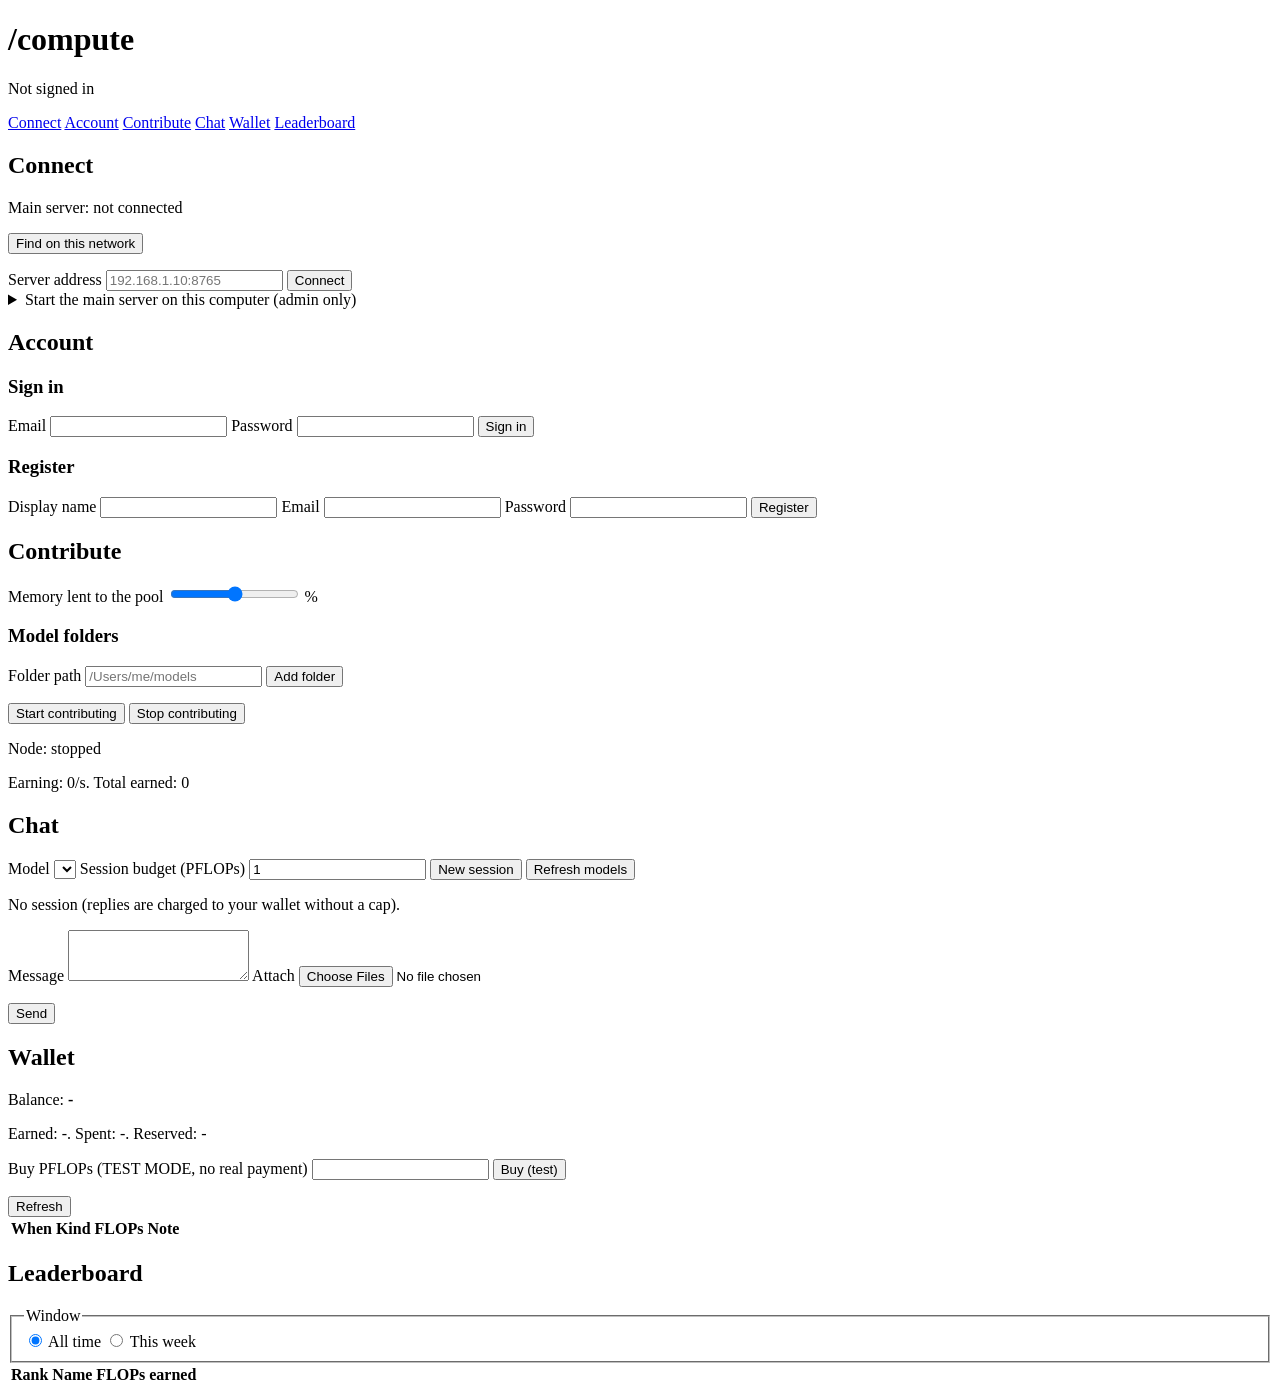
==== src/compute/app/static/index.html @ d47b51b7 "feat: pooled LLM inference app for Mac and Windows (v2) Port the llama.cpp RPC inference engine from" ====
<!doctype html>
<html lang="en">
<head>
  <meta charset="utf-8">
  <meta name="viewport" content="width=device-width, initial-scale=1">
  <title>/compute</title>
  <link rel="stylesheet" href="/static/app.css">
  <script type="module" src="/static/app.js"></script>
</head>
<body>
  <header>
    <h1>/compute</h1>
    <p id="signin-state">Not signed in</p>
    <nav>
      <a href="#connect">Connect</a>
      <a href="#account">Account</a>
      <a href="#contribute">Contribute</a>
      <a href="#chat">Chat</a>
      <a href="#wallet">Wallet</a>
      <a href="#leaderboard">Leaderboard</a>
    </nav>
    <p id="message" role="status" aria-live="polite"></p>
  </header>

  <main>
    <!-- Connect -->
    <section id="connect">
      <h2>Connect</h2>
      <p>Main server: <span id="server-state">not connected</span></p>
      <p><button type="button" id="find-lan">Find on this network</button></p>
      <form id="server-url-form">
        <label>Server address <input name="url" placeholder="192.168.1.10:8765"></label>
        <button type="submit">Connect</button>
      </form>
      <details>
        <summary>Start the main server on this computer (admin only)</summary>
        <form id="server-start-form">
          <label>Admin email <input name="email" type="email" required autocomplete="username"></label>
          <label>Password <input name="password" type="password" required autocomplete="current-password"></label>
          <button type="submit">Start main server</button>
        </form>
        <p id="server-local-state"></p>
        <button type="button" id="server-stop">Stop main server</button>
      </details>
    </section>

    <!-- Account -->
    <section id="account">
      <h2>Account</h2>
      <div id="signed-out">
        <form id="login-form">
          <h3>Sign in</h3>
          <label>Email <input name="email" type="email" required autocomplete="username"></label>
          <label>Password <input name="password" type="password" required autocomplete="current-password"></label>
          <button type="submit">Sign in</button>
        </form>
        <form id="register-form">
          <h3>Register</h3>
          <label>Display name <input name="name" required></label>
          <label>Email <input name="email" type="email" required autocomplete="username"></label>
          <label>Password <input name="password" type="password" required autocomplete="new-password"></label>
          <button type="submit">Register</button>
        </form>
      </div>
      <div id="signed-in" hidden>
        <p>Signed in as <strong id="user-name"></strong> (<span id="user-email"></span>)</p>
        <form id="name-form">
          <label>Display name <input name="name" required></label>
          <button type="submit">Save</button>
        </form>
        <p><button type="button" id="logout">Sign out</button></p>
        <h3>Terms (DRAFT)</h3>
        <p id="terms-state"></p>
        <details>
          <summary>Read the terms</summary>
          <pre id="terms-text"></pre>
        </details>
        <button type="button" id="terms-accept">Accept terms</button>
      </div>
    </section>

    <!-- Contribute -->
    <section id="contribute">
      <h2>Contribute</h2>
      <form id="memory-form">
        <label>Memory lent to the pool
          <input name="memory_percent" type="range" min="1" max="100" step="1">
          <output id="memory-value"></output>%
        </label>
      </form>
      <h3>Model folders</h3>
      <ul id="models-dirs"></ul>
      <form id="models-dir-form">
        <label>Folder path <input name="dir" placeholder="/Users/me/models" required></label>
        <button type="submit">Add folder</button>
      </form>
      <p>
        <button type="button" id="node-start">Start contributing</button>
        <button type="button" id="node-stop">Stop contributing</button>
      </p>
      <p>Node: <span id="node-state">stopped</span></p>
      <p>Earning: <span id="earn-rate">0</span>/s. Total earned: <span id="earn-total">0</span></p>
      <ul id="my-nodes"></ul>
    </section>

    <!-- Chat -->
    <section id="chat">
      <h2>Chat</h2>
      <form id="session-form">
        <label>Model <select name="model" id="chat-model"></select></label>
        <label>Session budget (PFLOPs) <input name="pflops" type="number" min="0" step="any" value="1"></label>
        <button type="submit">New session</button>
        <button type="button" id="models-refresh">Refresh models</button>
      </form>
      <p id="session-state">No session (replies are charged to your wallet without a cap).</p>
      <ol id="chat-log"></ol>
      <div id="queue-state" hidden>
        <p>Waiting in line: position <span id="queue-position"></span>, about <span id="queue-eta"></span> s.</p>
        <button type="button" id="queue-cancel">Cancel</button>
      </div>
      <form id="chat-form">
        <label>Message <textarea name="prompt" rows="3"></textarea></label>
        <label>Attach <input type="file" id="attach-input" multiple></label>
        <ul id="attachments"></ul>
        <button type="submit" id="chat-send">Send</button>
        <button type="button" id="chat-stop" hidden>Stop</button>
      </form>
      <dialog id="attach-notice">
        <form method="dialog">
          <p>Files you attach are sent to other people's computers in the pool to answer your message.</p>
          <button value="cancel">Cancel</button>
          <button value="ok">Send anyway</button>
        </form>
      </dialog>
    </section>

    <!-- Wallet -->
    <section id="wallet">
      <h2>Wallet</h2>
      <p>Balance: <strong id="wallet-balance">-</strong></p>
      <p>Earned: <span id="wallet-earned">-</span>. Spent: <span id="wallet-spent">-</span>. Reserved: <span id="wallet-reserved">-</span></p>
      <form id="buy-form">
        <label>Buy PFLOPs (TEST MODE, no real payment) <input name="pflops" type="number" min="0" step="any" required></label>
        <button type="submit">Buy (test)</button>
      </form>
      <p id="receipt"></p>
      <button type="button" id="wallet-refresh">Refresh</button>
      <table>
        <thead><tr><th>When</th><th>Kind</th><th>FLOPs</th><th>Note</th></tr></thead>
        <tbody id="transactions"></tbody>
      </table>
    </section>

    <!-- Leaderboard -->
    <section id="leaderboard">
      <h2>Leaderboard</h2>
      <fieldset id="board-window">
        <legend>Window</legend>
        <label><input type="radio" name="window" value="all" checked> All time</label>
        <label><input type="radio" name="window" value="week"> This week</label>
      </fieldset>
      <table>
        <thead><tr><th>Rank</th><th>Name</th><th>FLOPs earned</th></tr></thead>
        <tbody id="board"></tbody>
      </table>
    </section>
  </main>
</body>
</html>
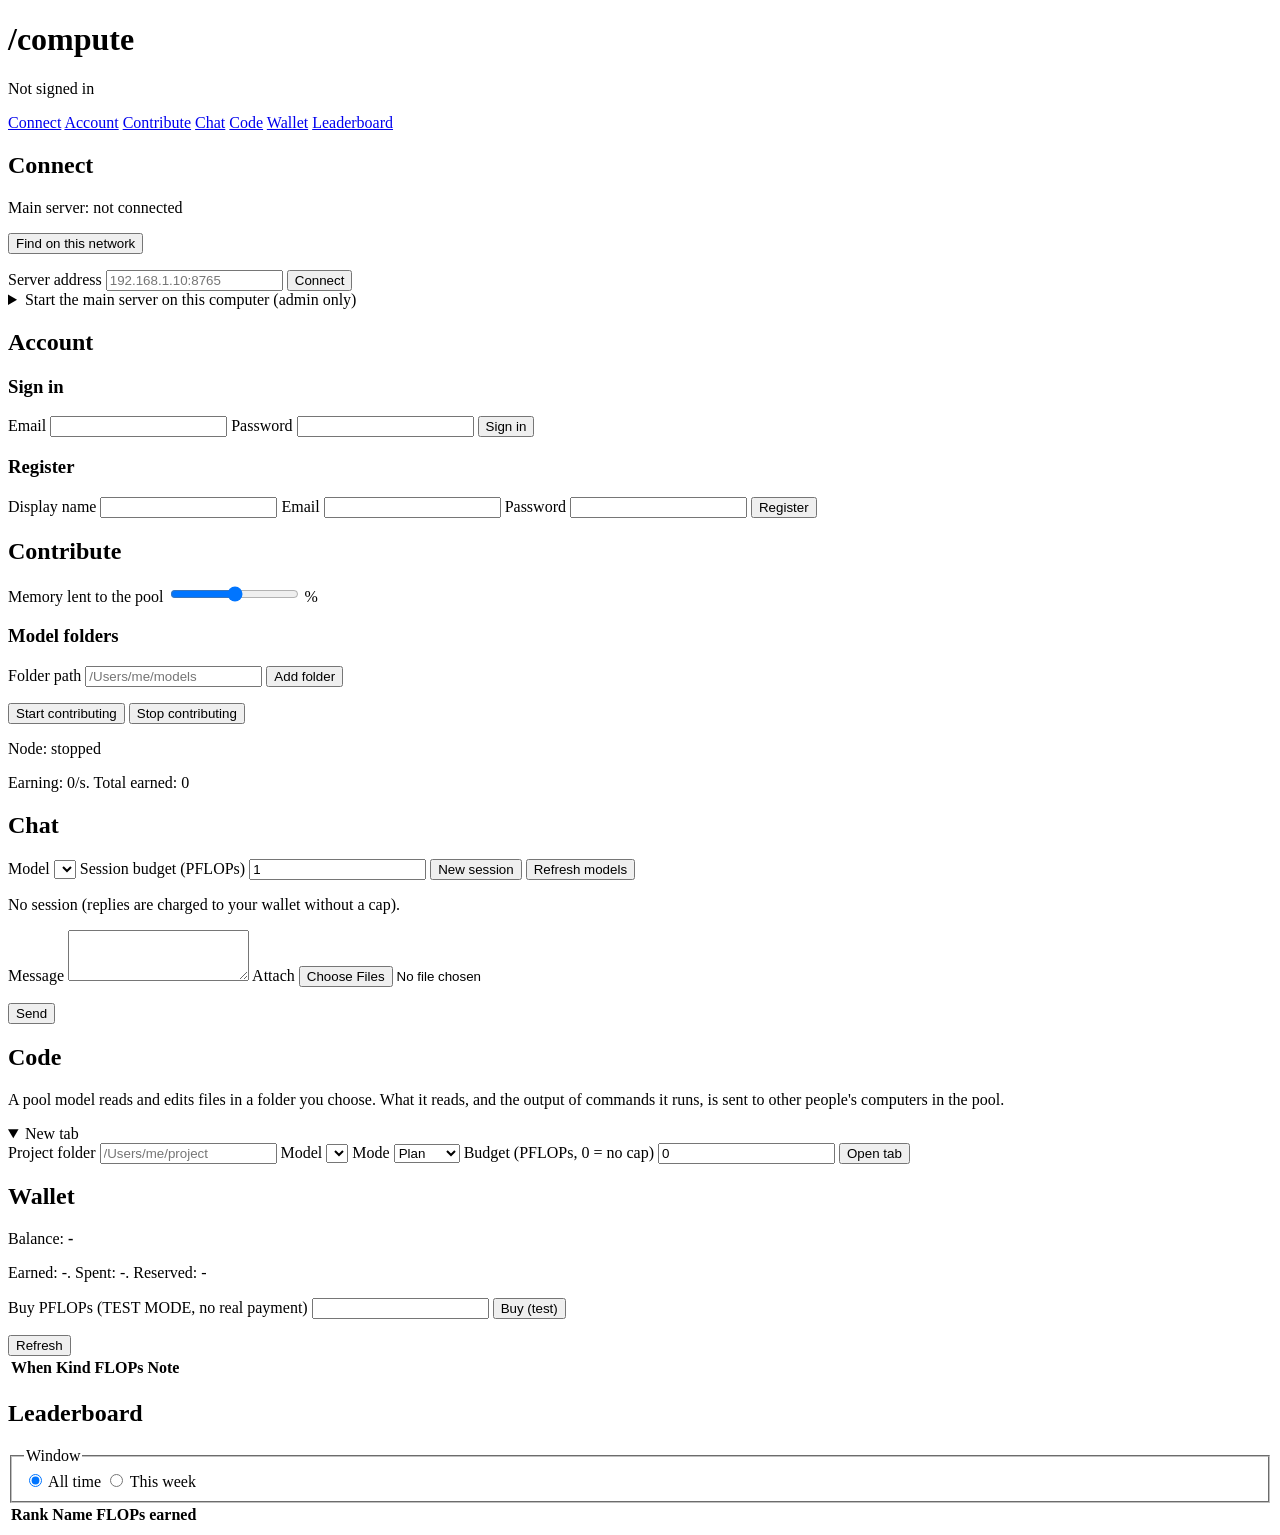
==== commit b3d91f78: "feat: add Code tabs, a file-editing harness with Plan/Manual/Auto modes A coding assistant on the po" ====
--- a/src/compute/app/static/index.html
+++ b/src/compute/app/static/index.html
@@ -16,6 +16,7 @@
       <a href="#account">Account</a>
       <a href="#contribute">Contribute</a>
       <a href="#chat">Chat</a>
+      <a href="#code">Code</a>
       <a href="#wallet">Wallet</a>
       <a href="#leaderboard">Leaderboard</a>
     </nav>
@@ -130,6 +131,92 @@
           <p>Files you attach are sent to other people's computers in the pool to answer your message.</p>
           <button value="cancel">Cancel</button>
           <button value="ok">Send anyway</button>
+        </form>
+      </dialog>
+    </section>
+
+    <!-- Code -->
+    <section id="code">
+      <h2>Code</h2>
+      <p>A pool model reads and edits files in a folder you choose. What it reads, and the output of
+        commands it runs, is sent to other people's computers in the pool.</p>
+      <div id="code-tabs" role="tablist" aria-label="Code tabs"></div>
+      <details id="code-new" open>
+        <summary>New tab</summary>
+        <form id="code-new-form">
+          <label>Project folder <input name="root" placeholder="/Users/me/project" required></label>
+          <label>Model <select name="model" id="code-model"></select></label>
+          <label>Mode
+            <select name="mode">
+              <option value="plan">Plan</option>
+              <option value="manual">Manual</option>
+              <option value="auto">Auto</option>
+            </select>
+          </label>
+          <label>Budget (PFLOPs, 0 = no cap) <input name="budget_pflops" type="number" min="0" step="any" value="0"></label>
+          <button type="submit">Open tab</button>
+        </form>
+      </details>
+
+      <div id="code-panel" role="tabpanel" hidden>
+        <p><strong id="code-title"></strong> in <code id="code-root"></code></p>
+        <fieldset id="code-mode">
+          <legend>Permission mode</legend>
+          <label><input type="radio" name="code-mode" value="plan"> Plan: explores read-only, then proposes a plan for you to approve</label>
+          <label><input type="radio" name="code-mode" value="manual"> Manual: asks before every file change and every command</label>
+          <label><input type="radio" name="code-mode" value="auto"> Auto: edits and runs commands itself; asks for deletions and powerful commands</label>
+        </fieldset>
+        <form id="code-settings-form">
+          <label>Model <select name="model" id="code-tab-model"></select></label>
+          <label>Budget (PFLOPs, 0 = no cap) <input name="budget_pflops" type="number" min="0" step="any"></label>
+          <button type="submit">Update</button>
+        </form>
+        <p id="code-status" role="status" aria-live="polite"></p>
+        <details id="code-checkpoints" hidden>
+          <summary>File checkpoints</summary>
+          <p><small>Undo puts the files the assistant edited back the way they were before that message,
+            along with every change after it. Changes made by commands aren't tracked.</small></p>
+          <ol id="code-checkpoint-list"></ol>
+        </details>
+        <ol id="code-log"></ol>
+
+        <div id="code-approval" hidden>
+          <h3>Approval needed</h3>
+          <p id="code-approval-what"></p>
+          <p><small id="code-approval-why"></small></p>
+          <pre id="code-approval-diff" class="code-diff"></pre>
+          <form id="code-approval-form">
+            <label>Note for the assistant (optional) <input name="note"></label>
+            <button type="submit" value="approve">Approve</button>
+            <button type="submit" value="reject">Reject</button>
+          </form>
+        </div>
+
+        <div id="code-plan" hidden>
+          <h3>Proposed plan</h3>
+          <pre id="code-plan-text"></pre>
+          <form id="code-plan-form">
+            <label>Note (optional) <input name="note"></label>
+            <button type="submit" value="auto">Approve, run in Auto</button>
+            <button type="submit" value="manual">Approve, review each step (Manual)</button>
+            <button type="submit" value="revise">Keep planning</button>
+          </form>
+        </div>
+
+        <form id="code-form">
+          <label>Message <textarea name="text" rows="3" placeholder="Describe the change you want (Cmd/Ctrl+Enter sends)"></textarea></label>
+          <button type="submit" id="code-send">Send</button>
+          <button type="button" id="code-stop" hidden>Stop</button>
+          <button type="button" id="code-close">Close tab</button>
+        </form>
+      </div>
+
+      <dialog id="code-notice">
+        <form method="dialog">
+          <p>Files the assistant reads, and the output of commands it runs, are sent to other people's
+            computers in the pool. Don't open folders with secrets you can't share.</p>
+          <button value="cancel">Cancel</button>
+          <button value="ok">Open tab</button>
         </form>
       </dialog>
     </section>
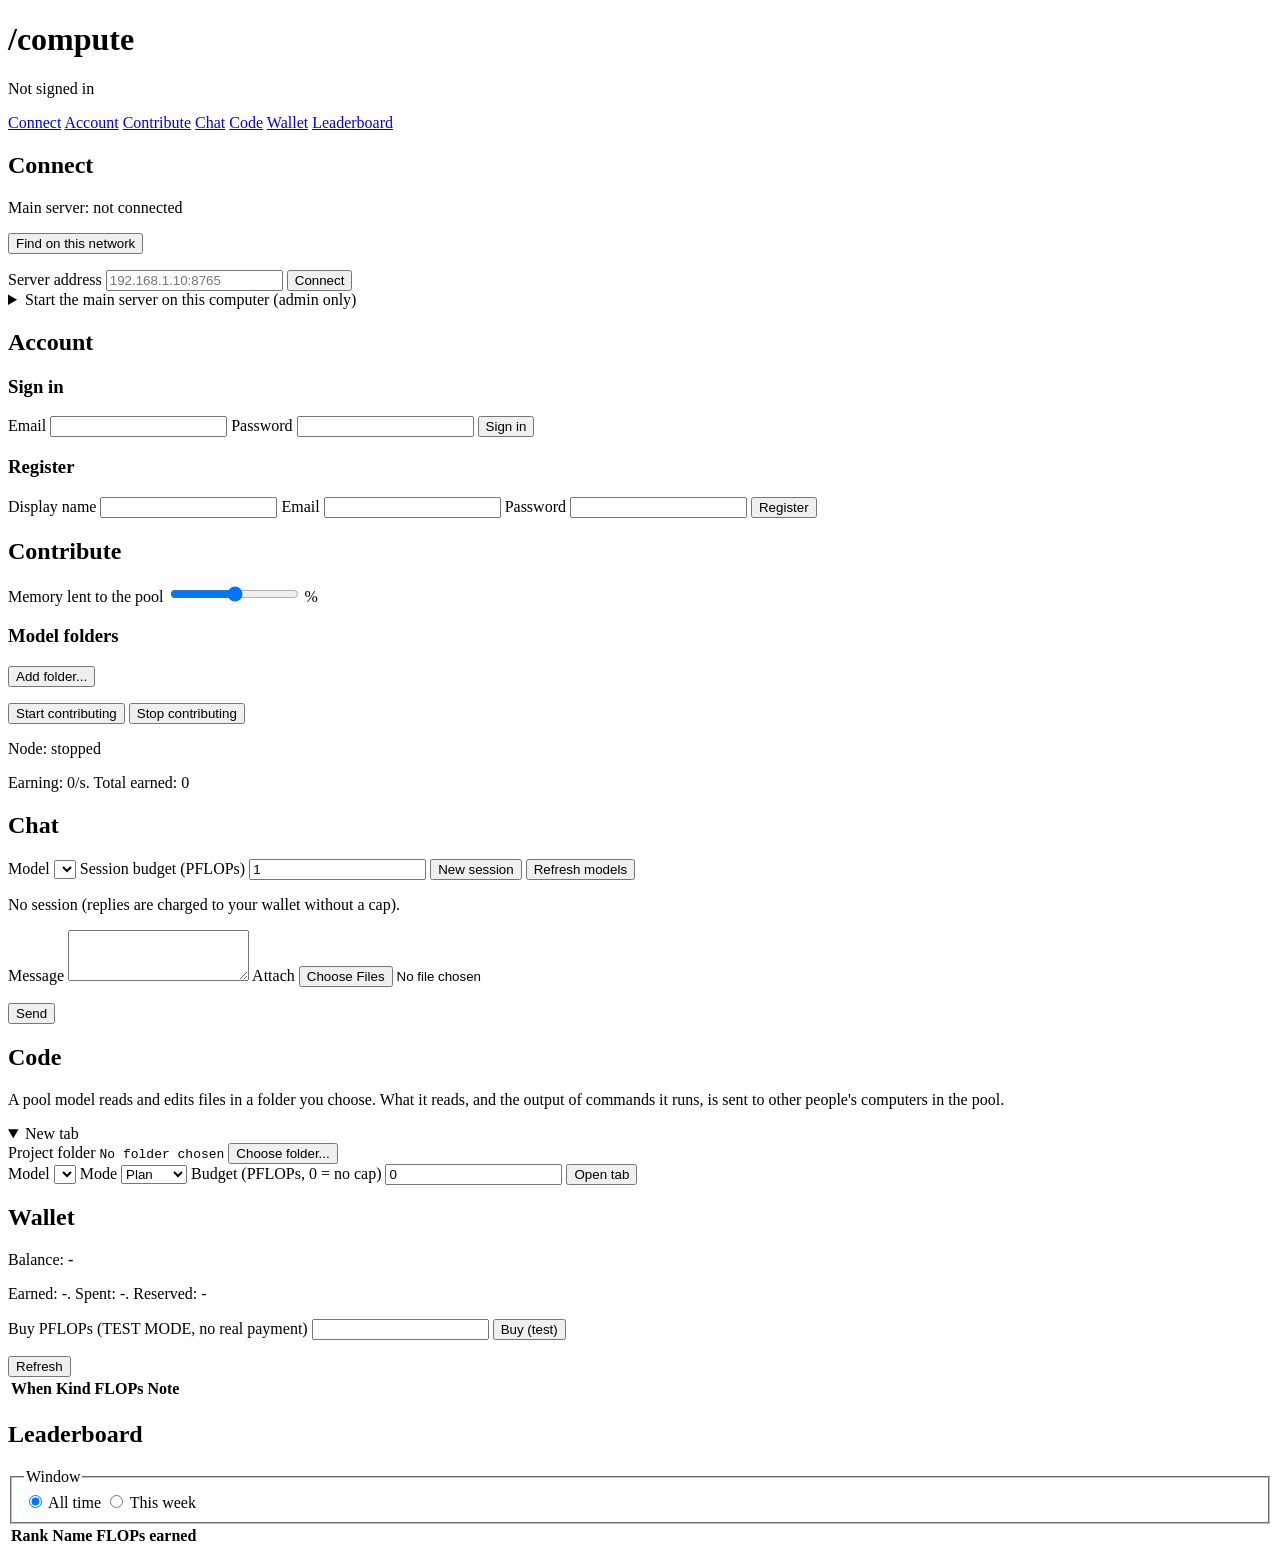
==== commit 371cb1fb: "feat: choose folders with the system picker instead of typing paths The Code tab's project folder an" ====
--- a/src/compute/app/static/index.html
+++ b/src/compute/app/static/index.html
@@ -91,10 +91,7 @@
       </form>
       <h3>Model folders</h3>
       <ul id="models-dirs"></ul>
-      <form id="models-dir-form">
-        <label>Folder path <input name="dir" placeholder="/Users/me/models" required></label>
-        <button type="submit">Add folder</button>
-      </form>
+      <p><button type="button" id="models-dir-add">Add folder...</button></p>
       <p>
         <button type="button" id="node-start">Start contributing</button>
         <button type="button" id="node-stop">Stop contributing</button>
@@ -144,7 +141,14 @@
       <details id="code-new" open>
         <summary>New tab</summary>
         <form id="code-new-form">
-          <label>Project folder <input name="root" placeholder="/Users/me/project" required></label>
+          <div class="folder-field">
+            <span>Project folder</span>
+            <input type="hidden" name="root">
+            <span>
+              <code id="code-root-chosen">No folder chosen</code>
+              <button type="button" id="code-root-choose">Choose folder...</button>
+            </span>
+          </div>
           <label>Model <select name="model" id="code-model"></select></label>
           <label>Mode
             <select name="mode">
@@ -164,8 +168,9 @@
           <legend>Permission mode</legend>
           <label><input type="radio" name="code-mode" value="plan"> Plan: explores read-only, then proposes a plan for you to approve</label>
           <label><input type="radio" name="code-mode" value="manual"> Manual: asks before every file change and every command</label>
-          <label><input type="radio" name="code-mode" value="auto"> Auto: edits and runs commands itself; asks for deletions and powerful commands</label>
+          <label><input type="radio" name="code-mode" value="auto"> Auto: edits files and runs read-only commands itself; asks before other commands (unless allowed below), deletions and powerful commands</label>
         </fieldset>
+        <label><input type="checkbox" id="code-run-commands"> Let Auto also run programs and scripts without asking. Only if you trust the pool: the model's replies come from other people's computers.</label>
         <form id="code-settings-form">
           <label>Model <select name="model" id="code-tab-model"></select></label>
           <label>Budget (PFLOPs, 0 = no cap) <input name="budget_pflops" type="number" min="0" step="any"></label>
@@ -252,5 +257,24 @@
       </table>
     </section>
   </main>
+
+  <!-- Folder picker: shared by Code tabs and model folders (static/folders.js) -->
+  <dialog id="folder-picker" aria-labelledby="folder-picker-title">
+    <form method="dialog">
+      <h3 id="folder-picker-title">Choose a folder</h3>
+      <nav id="folder-places" aria-label="Places"></nav>
+      <div class="folder-path">
+        <button type="button" id="folder-up" aria-label="Up one folder">&uarr; Up</button>
+        <nav id="folder-crumbs" aria-label="Current folder"></nav>
+      </div>
+      <ul id="folder-list" aria-label="Folders inside"></ul>
+      <p id="folder-status" role="status" aria-live="polite"></p>
+      <div class="folder-actions">
+        <label><input type="checkbox" id="folder-hidden"> Show hidden folders</label>
+        <button value="cancel">Cancel</button>
+        <button value="choose" id="folder-choose">Choose this folder</button>
+      </div>
+    </form>
+  </dialog>
 </body>
 </html>
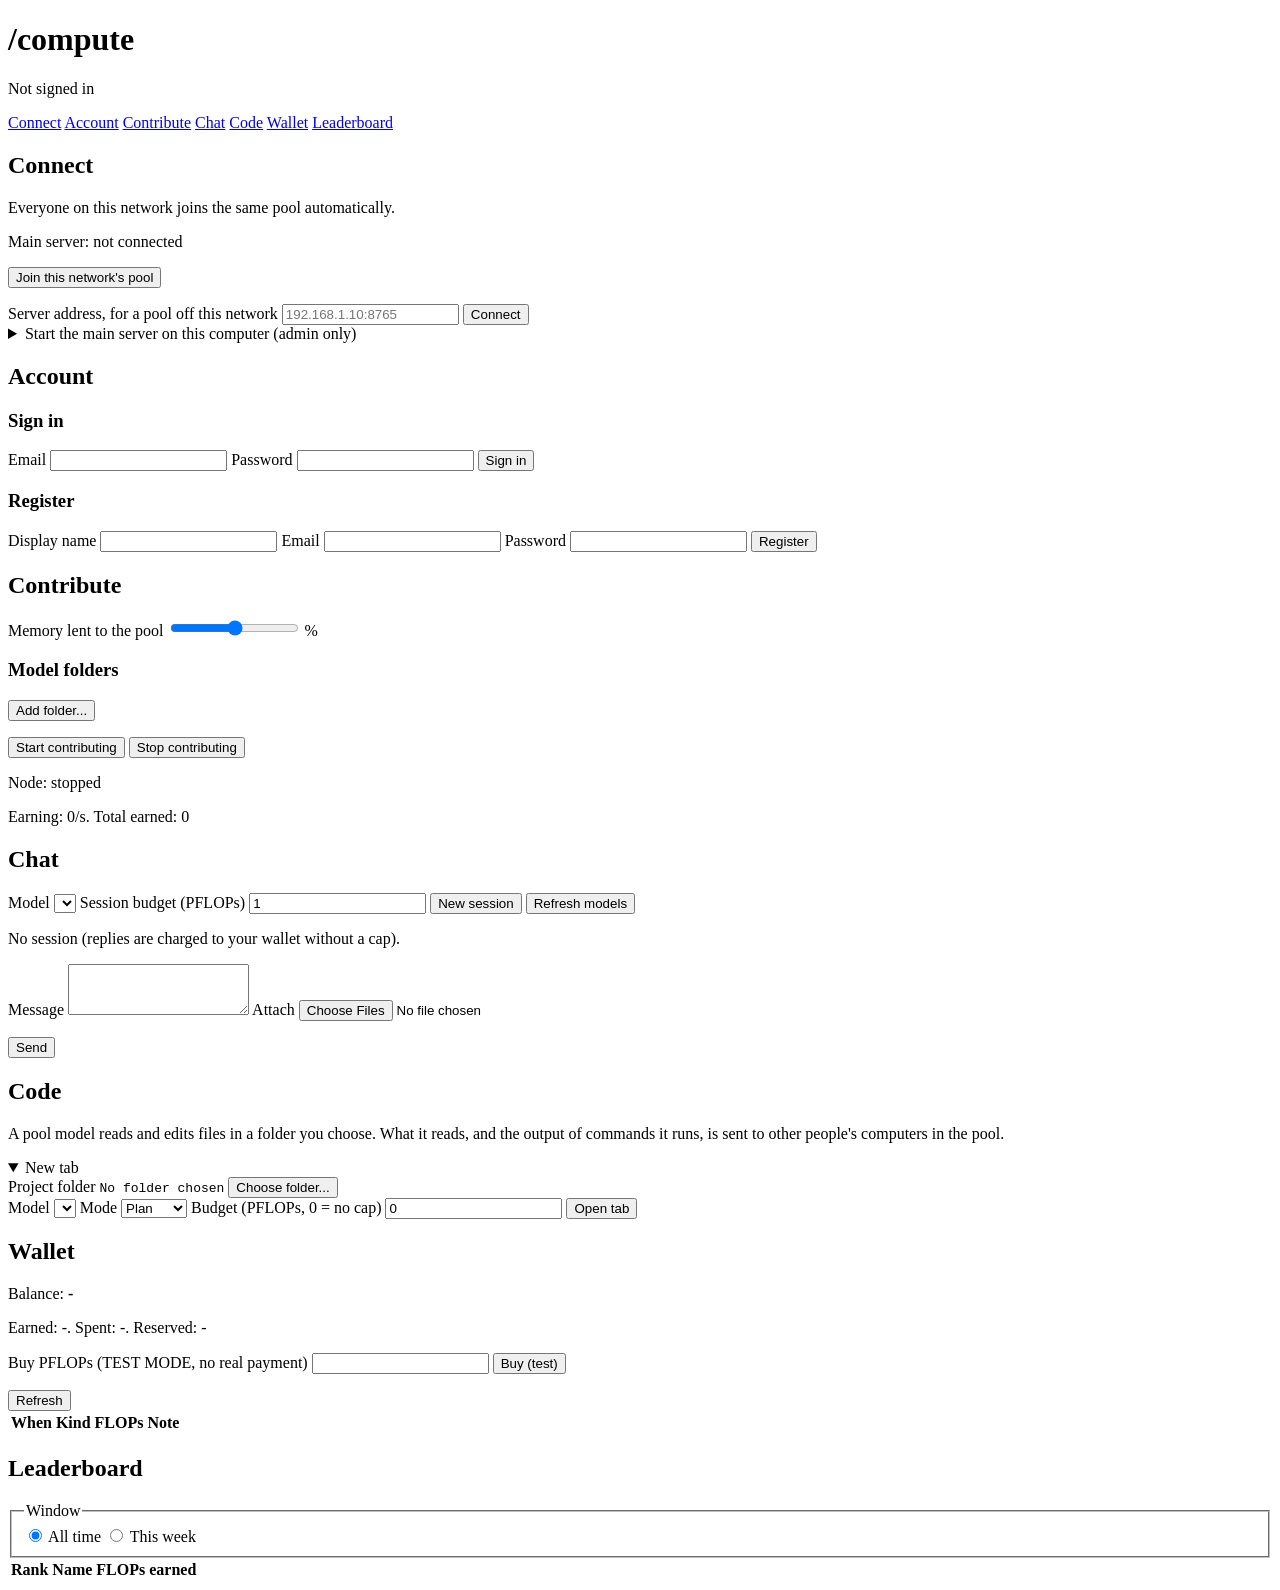
==== commit c19d89fb: "feat: everyone on a network joins the same pool automatically The app now watches the LAN over mDNS " ====
--- a/src/compute/app/static/index.html
+++ b/src/compute/app/static/index.html
@@ -27,10 +27,11 @@
     <!-- Connect -->
     <section id="connect">
       <h2>Connect</h2>
+      <p>Everyone on this network joins the same pool automatically.</p>
       <p>Main server: <span id="server-state">not connected</span></p>
-      <p><button type="button" id="find-lan">Find on this network</button></p>
+      <p><button type="button" id="find-lan">Join this network's pool</button></p>
       <form id="server-url-form">
-        <label>Server address <input name="url" placeholder="192.168.1.10:8765"></label>
+        <label>Server address, for a pool off this network <input name="url" placeholder="192.168.1.10:8765"></label>
         <button type="submit">Connect</button>
       </form>
       <details>
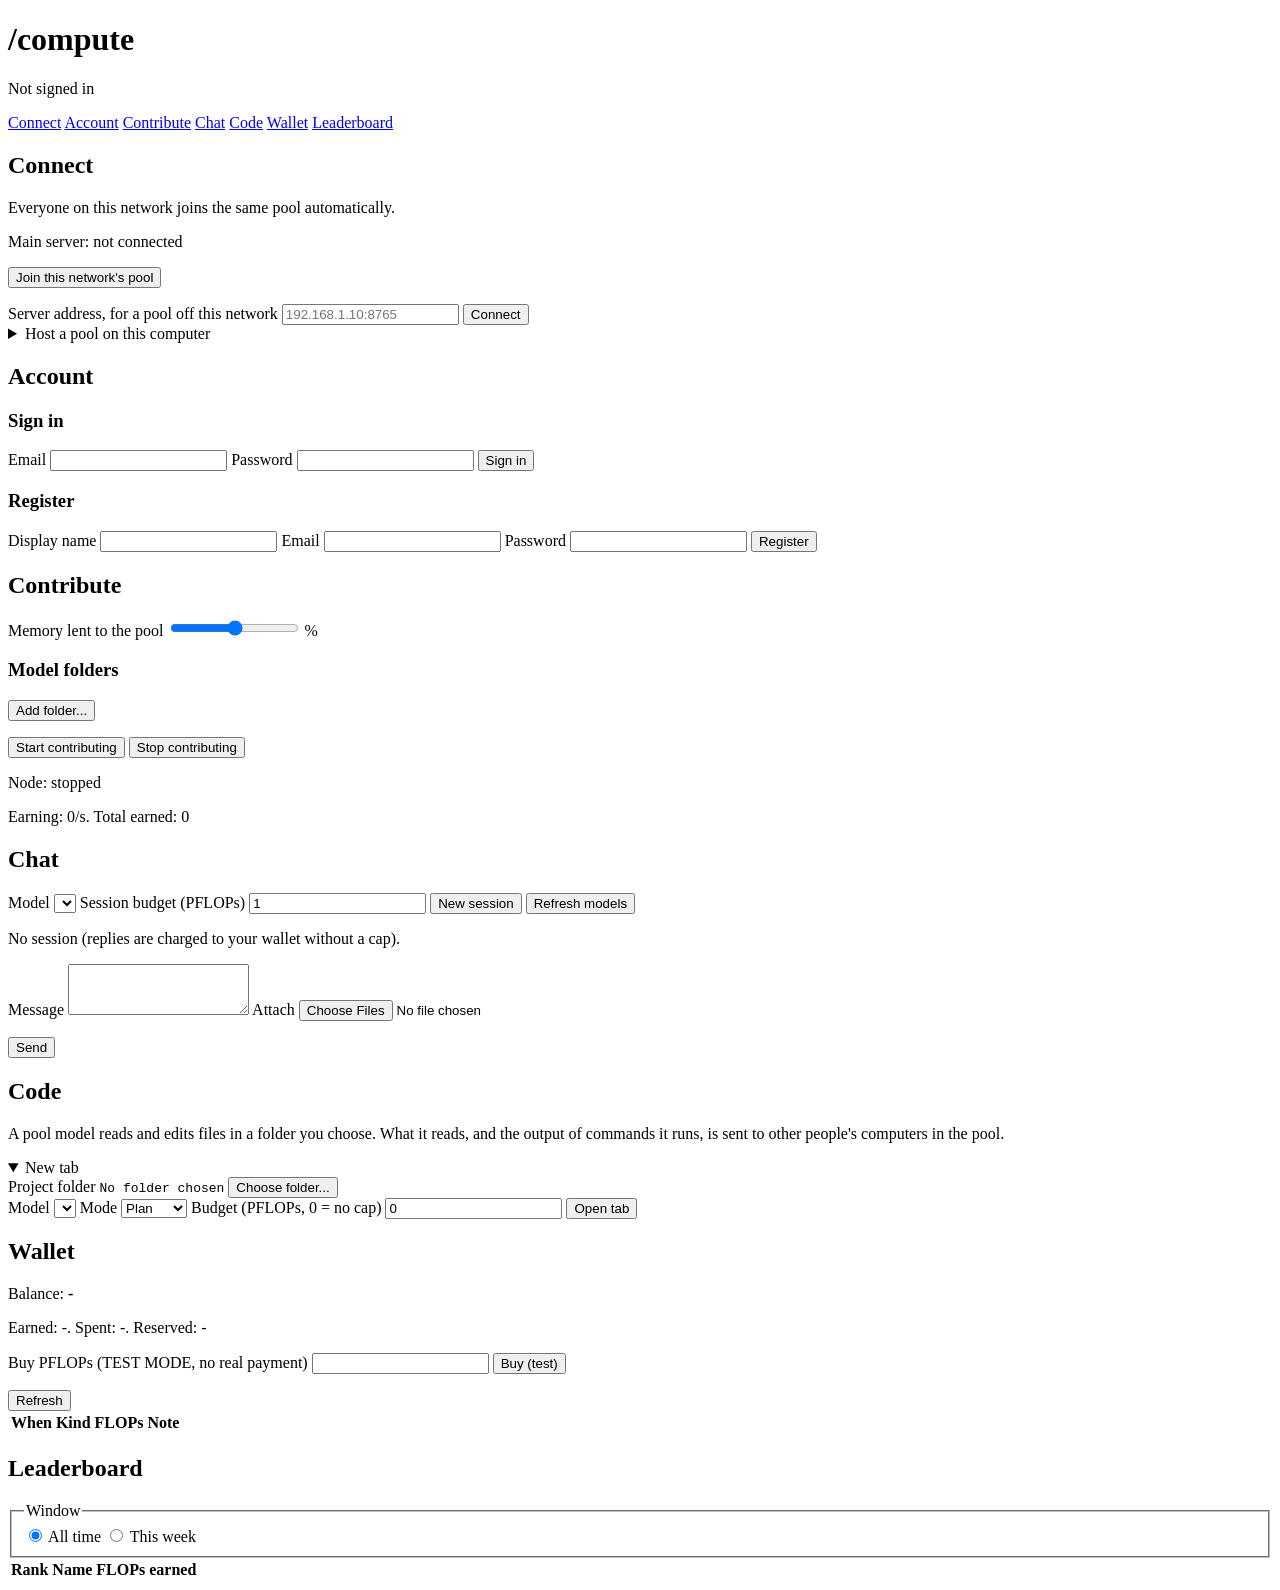
==== commit 90c72fd5: "feat: let anybody host a pool on their computer Starting the main server no longer needs the admin e" ====
--- a/src/compute/app/static/index.html
+++ b/src/compute/app/static/index.html
@@ -29,15 +29,17 @@
       <h2>Connect</h2>
       <p>Everyone on this network joins the same pool automatically.</p>
       <p>Main server: <span id="server-state">not connected</span></p>
+      <p id="server-warning" role="status" hidden></p>
       <p><button type="button" id="find-lan">Join this network's pool</button></p>
       <form id="server-url-form">
         <label>Server address, for a pool off this network <input name="url" placeholder="192.168.1.10:8765"></label>
         <button type="submit">Connect</button>
       </form>
       <details>
-        <summary>Start the main server on this computer (admin only)</summary>
+        <summary>Host a pool on this computer</summary>
+        <p>Anybody can host. You become this pool's admin; the password is set the first time you host.</p>
         <form id="server-start-form">
-          <label>Admin email <input name="email" type="email" required autocomplete="username"></label>
+          <label>Your email <input name="email" type="email" required autocomplete="username"></label>
           <label>Password <input name="password" type="password" required autocomplete="current-password"></label>
           <button type="submit">Start main server</button>
         </form>
